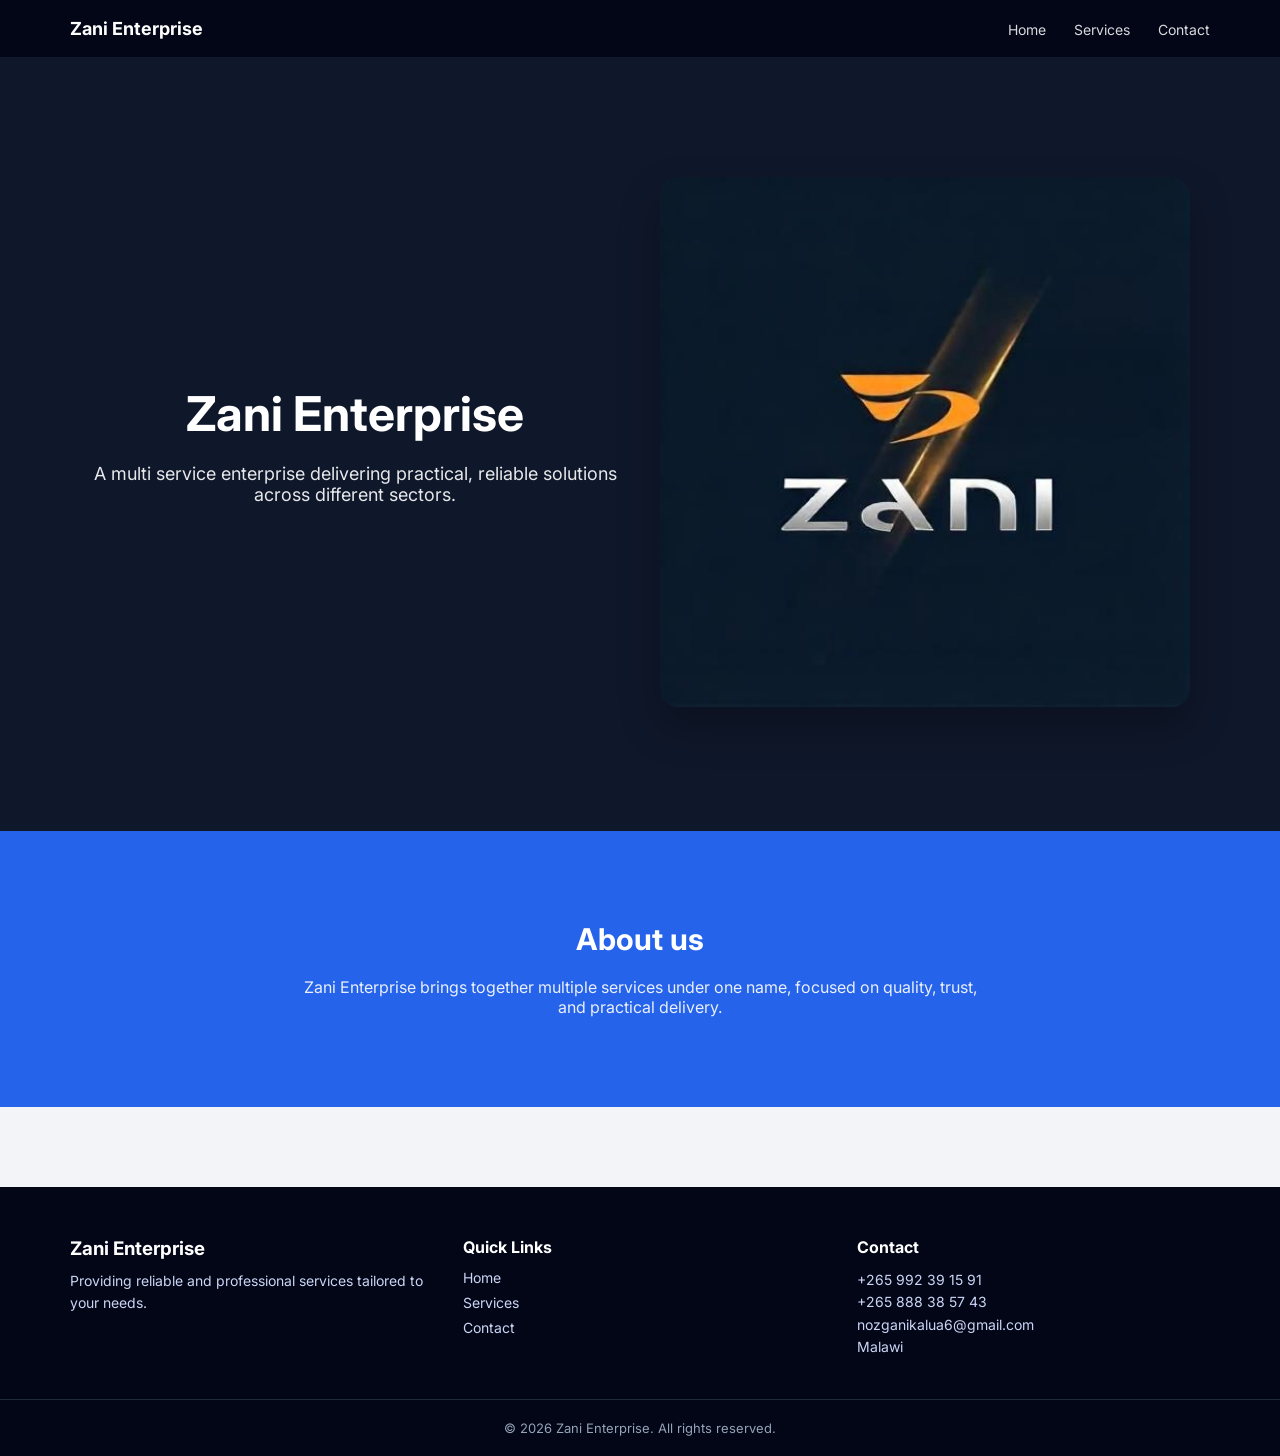
==== index.html @ 391f9b6f "Initial website upload" ====
<!DOCTYPE html>
<html lang="en">
<head>
    <meta charset="UTF-8">
    <title>Zani Enterprise</title>
    <link href="https://fonts.googleapis.com/css2?family=Inter:wght@400;600;700&display=swap" rel="stylesheet">
    <link rel="stylesheet" href="style.css">
    <meta name="viewport" content="width=device-width, initial-scale=1.0">
</head>
<body>

<header class="nav-bar">
    <div class="nav-container">
        <div class="nav-logo">Zani Enterprise</div>

        <nav class="nav-links">
            <a href="index.html">Home</a>
            <a href="services.html">Services</a>
            <a href="contact.html">Contact</a>
        </nav>
    </div>
</header>

<section class="hero">
    <div class="hero-content">
        <div class="hero-text">
            <h1>Zani Enterprise</h1>
            <p>
                A multi service enterprise delivering practical,
                reliable solutions across different sectors.
            </p>
        </div>

        <div class="hero-image">
            <img src="images/hero.jpg" alt="Zani Enterprise services">
        </div>
    </div>
</section>

<section class="about">
    <h2>About us</h2>
    <p>
        Zani Enterprise brings together multiple services
        under one name, focused on quality, trust, and
        practical delivery.
    </p>
</section>

<footer class="site-footer">
    <div class="footer-container">

        <div class="footer-brand">
            <h3>Zani Enterprise</h3>
            <p>Providing reliable and professional services tailored to your needs.</p>
        </div>

        <div class="footer-links">
            <h4>Quick Links</h4>
            <a href="index.html">Home</a>
            <a href="services.html">Services</a>
            <a href="contact.html">Contact</a>
        </div>

        <div class="footer-contact">
            <h4>Contact</h4>
            <p>+265 992 39 15 91<br>+265 888 38 57 43</p>
            <p>nozganikalua6@gmail.com</p>
            <p>Malawi</p>
        </div>

    </div>

    <div class="footer-bottom">
        <p>© 2026 Zani Enterprise. All rights reserved.</p>
    </div>
</footer>

</body>
</html>
---- style.css ----
/* ===============================
   Global Styles
   =============================== */

* {
    margin: 0;
    padding: 0;
    box-sizing: border-box;
    font-family: 'Inter', sans-serif;
}

body {
    background: #f2f4f8;
    color: #111827; /* default text */
}

/* ===============================
   Navigation Bar
   =============================== */

.nav-bar {
    background: #020617;
    position: sticky;
    top: 0;
    z-index: 1000;
}

.nav-container {
    max-width: 1200px;
    margin: auto;
    padding: 18px 30px;
    display: flex;
    justify-content: space-between;
    align-items: center;
}

.nav-logo {
    color: white;
    font-size: 18px;
    font-weight: 700;
}

.nav-links a {
    color: white;
    text-decoration: none;
    margin-left: 24px;
    font-size: 14px;
    opacity: 0.85;
}

.nav-links a:hover {
    opacity: 1;
}

/* ===============================
   Hero Section (Home Page)
   =============================== */

.hero {
    background: #0f172a;
    color: white;
    padding: 120px 20px;
    text-align: center;
}

.hero-content {
    max-width: 1100px;
    margin: auto;
    display: grid;
    grid-template-columns: 1fr 1fr;
    gap: 40px;
    align-items: center;
}

.hero-text h1 {
    font-size: 48px;
    font-weight: 700;
}

.hero-text p {
    margin-top: 20px;
    font-size: 18px;
    opacity: 0.9;
}

.hero-image img {
    width: 100%;
    border-radius: 18px;
    box-shadow: 0 20px 40px rgba(0,0,0,0.25);
}

/* ===============================
   About Section
   =============================== */

.about {
    background: #2563eb;
    color: white;
    padding: 90px 20px;
    text-align: center;
}

.about h2 {
    font-size: 30px;
}

.about p {
    margin-top: 20px;
    max-width: 700px;
    margin-left: auto;
    margin-right: auto;
    font-size: 16px;
    opacity: 0.9;
}

/* ===============================
   Contact Page
   =============================== */

.contact-page {
    max-width: 900px;
    margin: 60px auto;
    padding: 0 20px;
    text-align: center;
}

.contact-page h1 {
    color: #111827;
    margin-bottom: 10px;
}

.contact-page p {
    color: #111827;
    margin-bottom: 40px;
}

.contact-details {
    display: grid;
    grid-template-columns: repeat(3, 1fr);
    gap: 24px;
}

.contact-item {
    background: #f9fafb;
    padding: 24px;
    border-radius: 14px;
}

.contact-item h3 {
    color: #0f172a;
    margin-bottom: 8px;
}

.contact-item p {
    color: #111827;
    font-size: 14px;
    line-height: 1.6;
}

/* ===============================
   Services Overview Page
   =============================== */

.services-page {
    max-width: 1200px;
    margin: 60px auto;
    padding: 0 30px;
    text-align: center;
}

.services-intro {
    color: #111827;
    margin-bottom: 50px;
}

.services-grid {
    display: grid;
    grid-template-columns: repeat(3, 1fr);
    gap: 40px;
    max-width: 900px;
    margin: auto;
}

/* Individual Service Cards */
.service-card {
    background: #f9fafb;
    border-radius: 18px;
    overflow: hidden;
    text-align: center;
    transition: transform 0.3s ease, box-shadow 0.3s ease;
    padding-bottom: 10px;
    margin-bottom: 30px;
}

.service-card:hover {
    transform: translateY(-6px);
    box-shadow: 0 30px 60px rgba(0,0,0,0.15);
}

.service-card img {
    width: 100%;
    height: 220px;
    object-fit: cover;
    border-radius: 14px;
    margin-bottom: 16px;
    transition: transform 0.3s ease;
}

.service-card:hover img {
    transform: scale(1.03);
}

.service-card h3 {
    color: #0f172a;
    padding: 20px 20px 8px;
    font-size: 20px;
}

.service-card p {
    color: #111827;
    font-size: 16px;
    padding: 0 20px 16px;
    line-height: 1.8;
    margin-bottom: 14px;
}

.service-card a {
    display: inline-block;
    margin: 0 20px 20px;
    color: #38bdf8;
    text-decoration: none;
    font-size: 15px;
}

.service-card a:hover {
    text-decoration: underline;
}

/* ===============================
   Individual Service Pages (Design, Consulting, Transport)
   =============================== */

.service-detail {
    max-width: 1200px;
    margin: 60px auto;
    padding: 0 30px;
    color: #111827;
}

/* Hero Section */
.service-hero {
    display: grid;
    grid-template-columns: 1fr 1fr;
    gap: 40px;
    align-items: center;
    margin-bottom: 80px;
    background: #f9fafb;
    padding: 40px 30px;
    border-radius: 20px;
}

.service-hero-text h1 {
    color: #0f172a;
    font-size: 36px;
    margin-bottom: 16px;
}

.service-hero-text p {
    color: #111827;
    font-size: 16px;
    line-height: 1.7;
    margin-bottom: 24px;
}

.service-hero-image img {
    width: 100%;
    border-radius: 20px;
}

/* Buttons */
.primary-btn {
    display: inline-block;
    background: #38bdf8;
    color: #ffffff;
    padding: 12px 24px;
    border-radius: 999px;
    text-decoration: none;
    font-weight: 600;
    font-size: 14px;
    transition: background 0.3s ease;
}

.primary-btn:hover {
    background: #0ea5e9;
}

/* Service sections */
.service-section {
    margin-bottom: 70px;
    background: #f9fafb;
    border-radius: 12px;
    padding: 40px 20px;
}

.service-section h2 {
    color: #0f172a;
    margin-bottom: 16px;
    font-size: 24px;
}

.service-section p,
.service-section li {
    color: #111827;
    font-size: 16px;
    line-height: 1.8;
}

.service-section ul {
    padding-left: 20px;
}

/* Call to Action */
.service-cta {
    text-align: center;
    background: #f9fafb;
    padding: 60px 30px;
    border-radius: 24px;
    margin-bottom: 60px;
}

.service-cta h2 {
    color: #0f172a;
    margin-bottom: 12px;
    font-size: 28px;
}

.service-cta p {
    color: #111827;
    margin-bottom: 24px;
    font-size: 16px;
}

/* ===============================
   Footer
   =============================== */

.site-footer {
    background: #020617;
    margin-top: 80px;
    padding-top: 50px;
}

.footer-container {
    max-width: 1200px;
    margin: auto;
    padding: 0 30px;
    display: grid;
    grid-template-columns: repeat(3, 1fr);
    gap: 40px;
}

.footer-brand h3 {
    color: white;
    margin-bottom: 10px;
}

.footer-brand p {
    color: #cbd5f5;
    font-size: 14px;
    line-height: 1.6;
}

.footer-links h4,
.footer-contact h4 {
    color: white;
    margin-bottom: 12px;
}

.footer-links a {
    display: block;
    color: #cbd5f5;
    text-decoration: none;
    margin-bottom: 8px;
    font-size: 14px;
}

.footer-links a:hover {
    color: white;
}

.footer-contact p {
    color: #cbd5f5;
    font-size: 14px;
    line-height: 1.6;
}

.footer-bottom {
    border-top: 1px solid #1e293b;
    margin-top: 40px;
    padding: 20px 30px;
    text-align: center;
}

.footer-bottom p {
    color: #94a3b8;
    font-size: 13px;
}

/* ===============================
   Mobile Styles
   =============================== */

@media (max-width: 768px) {

    /* Hero */
    .hero-content {
        grid-template-columns: 1fr;
        text-align: center;
    }

    .hero-text h1 {
        font-size: 36px;
    }

    .hero-text p {
        font-size: 16px;
    }

    .hero-image {
        margin-top: 40px;
    }

    /* About */
    .about {
        padding: 70px 20px;
    }

    .about h2 {
        font-size: 26px;
    }

    .about p {
        font-size: 15px;
    }

    /* Services grid */
    .services-page {
        padding: 0 16px;
        text-align: left;
        margin-top: 40px;
    }

    .services-intro {
        font-size: 16px;
        margin-bottom: 30px;
    }

    .services-grid {
        display: block;
        gap: 40px;
    }

    .service-card {
        padding-bottom: 10px;
        margin-bottom: 50px;
        border-radius: 14px;
    }

    .service-card h3 {
        font-size: 18px;
        padding: 10px 0 6px;
    }

    .service-card p {
        font-size: 16px;
        line-height: 1.8;
        padding: 0;
        margin-bottom: 14px;
    }

    .service-card img {
        height: 200px;
    }

    /* Individual service page */
    .service-hero {
        grid-template-columns: 1fr;
        gap: 30px;
    }

    .service-hero-text h1 {
        font-size: 28px;
    }

    .service-detail {
        padding: 0 16px;
    }

    .service-section {
        padding: 30px 16px;
    }

    .service-cta h2 {
        font-size: 22px;
    }

    .service-cta p {
        font-size: 15px;
    }

    /* Navigation */
    .nav-container {
        flex-direction: column;
        gap: 12px;
    }

    .nav-links a {
        margin-left: 0;
        margin-right: 16px;
        font-size: 13px;
    }

    /* Contact */
    .contact-details {
        grid-template-columns: 1fr;
    }

}
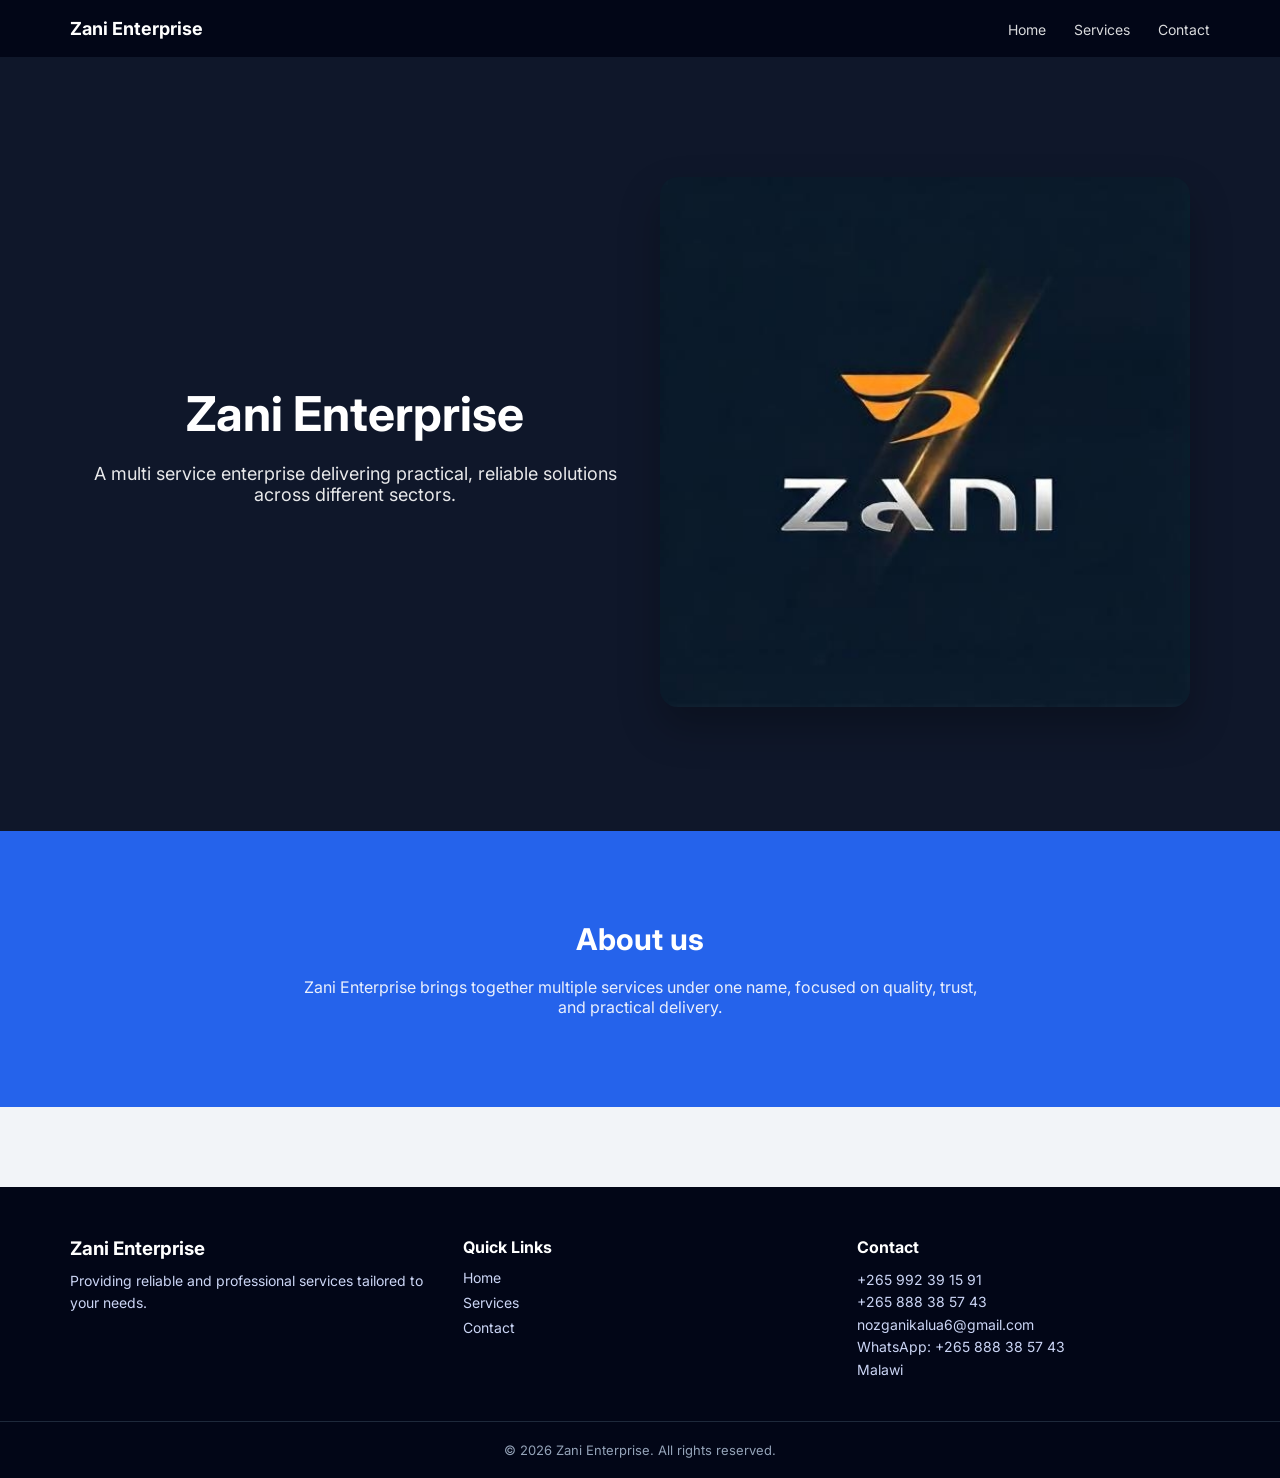
==== commit c9ef7efc: "Describe the change" ====
--- a/index.html
+++ b/index.html
@@ -63,8 +63,19 @@
 
         <div class="footer-contact">
             <h4>Contact</h4>
-            <p>+265 992 39 15 91<br>+265 888 38 57 43</p>
-            <p>nozganikalua6@gmail.com</p>
+            <p>
+                <a href="tel:+265992391591"> +265 992 39 15 91</a>
+            </p> 
+            <p>
+                <a href="tel:+265888385743"> +265 888 38 57 43</a>
+            </p>
+            <p>
+              <a href="mailto: nozganikalua6@gmail.com"> nozganikalua6@gmail.com</a> 
+            </p>
+             <p>
+                <a href="https://wa.me/265888385743"
+                target="_blank"> WhatsApp: +265 888 38 57 43</a>
+            </p>
             <p>Malawi</p>
         </div>
 
--- a/style.css
+++ b/style.css
@@ -394,6 +394,19 @@
     line-height: 1.6;
 }
 
+.footer-contact p {
+    word-break: break-word;
+    overflow-wrap: anywhere;
+}
+
+.footer-contact a {
+    color: #cbd5f5;
+    text-decoration: none;
+}
+.footer-contact a:hover {
+text-decoration: underline;
+}
+
 .footer-bottom {
     border-top: 1px solid #1e293b;
     margin-top: 40px;
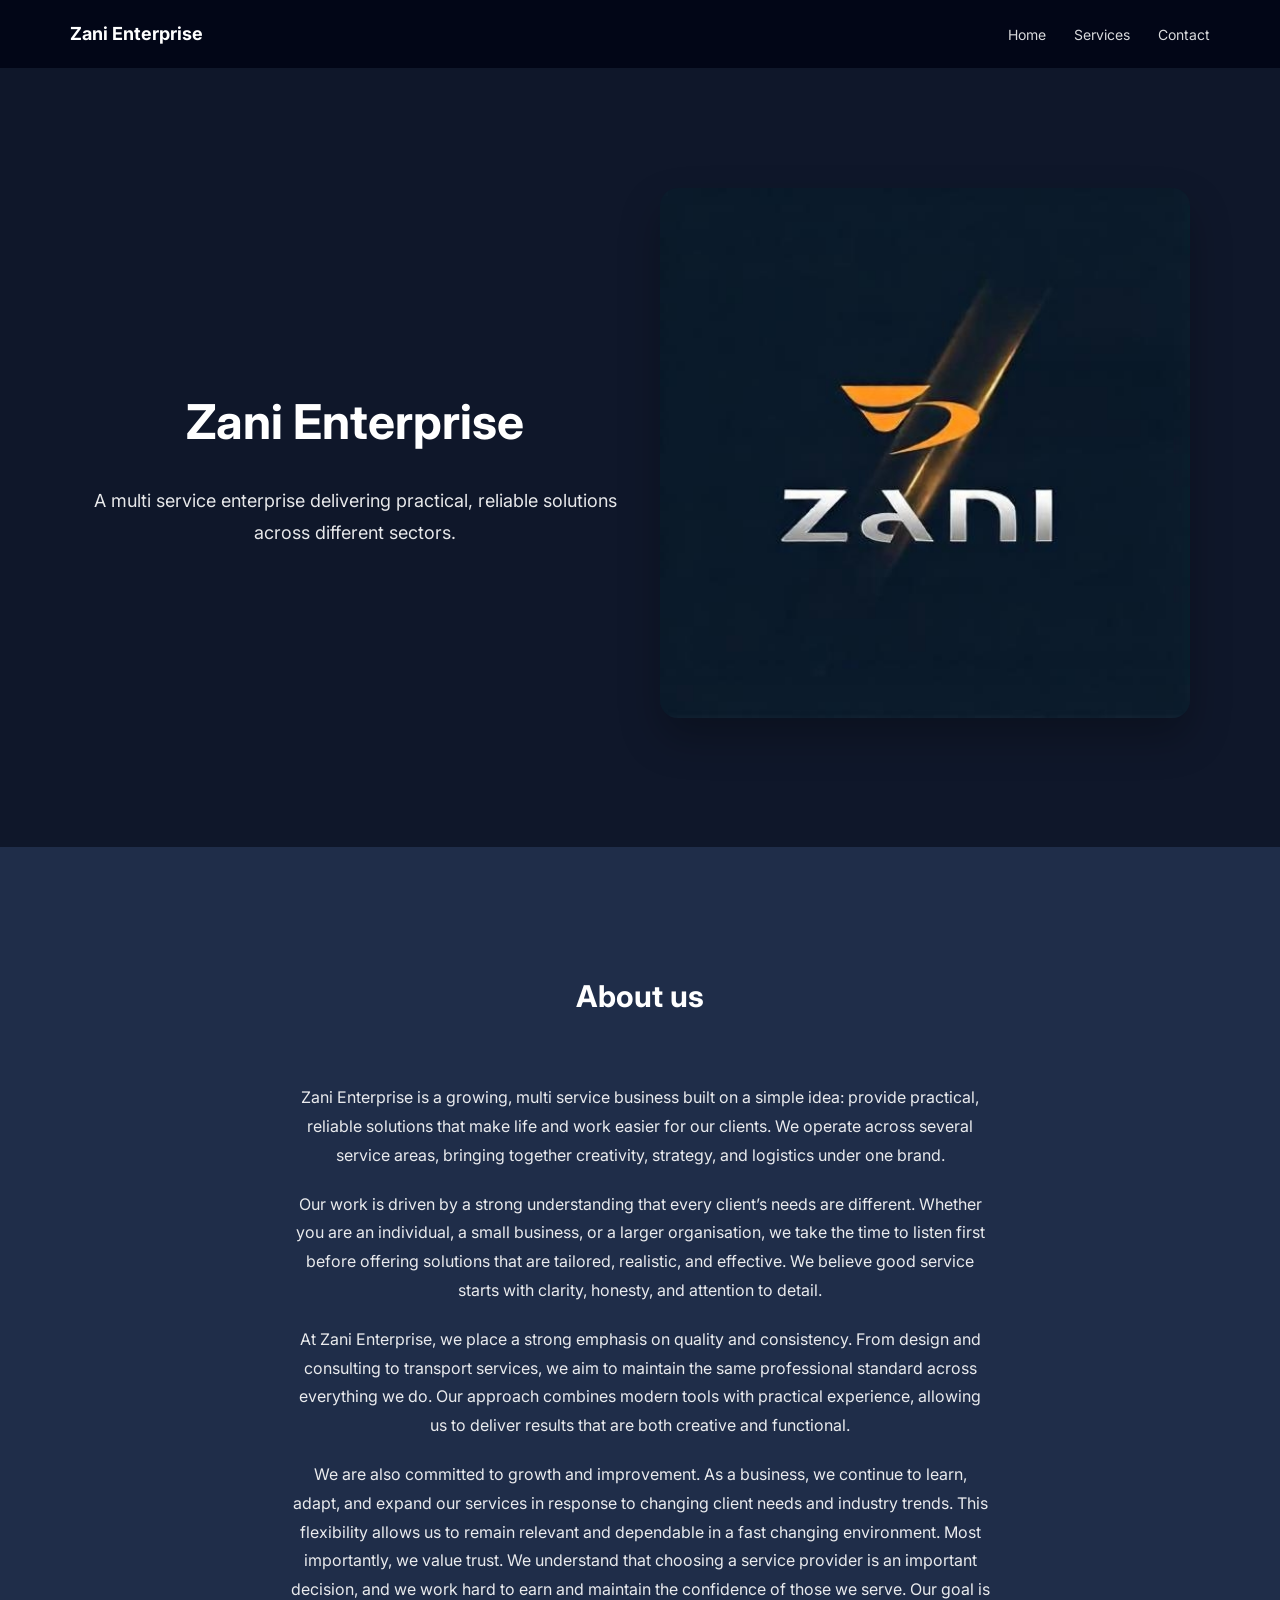
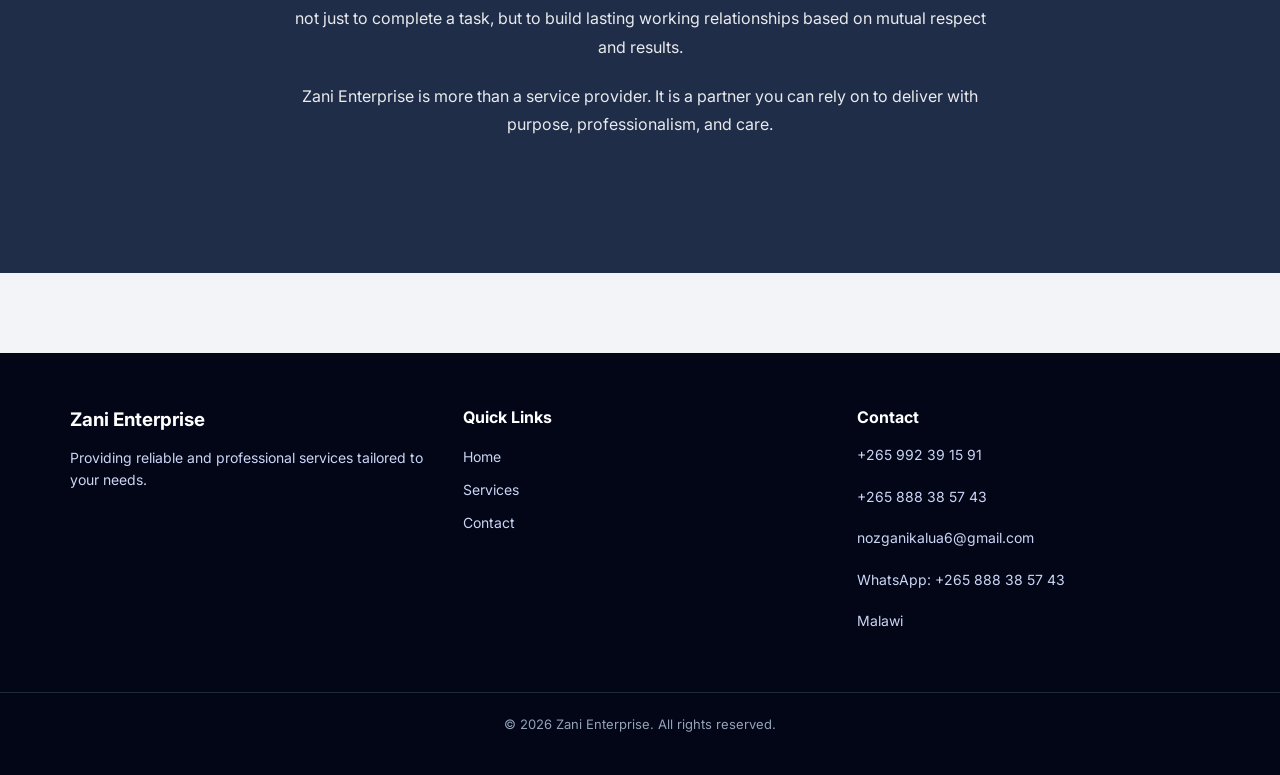
==== commit 3f305ee9: "Improve About page spacing and readability" ====
--- a/index.html
+++ b/index.html
@@ -39,11 +39,22 @@
 
 <section class="about">
     <h2>About us</h2>
-    <p>
-        Zani Enterprise brings together multiple services
-        under one name, focused on quality, trust, and
-        practical delivery.
+    <div class="content">
+        <p>
+        Zani Enterprise is a growing, multi service business built on a simple idea: provide practical, reliable solutions that make life and work easier for our clients. We operate across several service areas, bringing together creativity, strategy, and logistics under one brand.</p>
+
+<p>Our work is driven by a strong understanding that every client’s needs are different. Whether you are an individual, a small business, or a larger organisation, we take the time to listen first before offering solutions that are tailored, realistic, and effective. We believe good service starts with clarity, honesty, and attention to detail.</p>
+
+<p>At Zani Enterprise, we place a strong emphasis on quality and consistency. From design and consulting to transport services, we aim to maintain the same professional standard across everything we do. Our approach combines modern tools with practical experience, allowing us to deliver results that are both creative and functional.</p>
+
+<p>We are also committed to growth and improvement. As a business, we continue to learn, adapt, and expand our services in response to changing client needs and industry trends. This flexibility allows us to remain relevant and dependable in a fast changing environment.
+
+Most importantly, we value trust. We understand that choosing a service provider is an important decision, and we work hard to earn and maintain the confidence of those we serve. Our goal is not just to complete a task, but to build lasting working relationships based on mutual respect and results.</p>
+
+<p>Zani Enterprise is more than a service provider. It is a partner you can rely on to deliver with purpose, professionalism, and care.</p>
+
     </p>
+</div>
 </section>
 
 <footer class="site-footer">
--- a/style.css
+++ b/style.css
@@ -10,8 +10,27 @@
 }
 
 body {
+    line-height: 1.8;
     background: #f2f4f8;
     color: #111827; /* default text */
+}
+
+p {
+  margin-bottom: 1.2rem;
+}
+
+.about .content {
+  max-width: 750px;
+  margin: 0 auto;
+  padding: 1.5rem;
+}
+
+h1, h2 {
+  margin-bottom: 1rem;
+}
+
+h1, h2 {
+  margin-top: 2rem;
 }
 
 /* ===============================
@@ -94,7 +113,7 @@
    =============================== */
 
 .about {
-    background: #2563eb;
+    background: #1f2d49;
     color: white;
     padding: 90px 20px;
     text-align: center;
@@ -540,3 +559,8 @@
 
 }
 
+@media (max-width: 768px) {
+  .about .content {
+    padding: 1.25rem;
+  }
+}
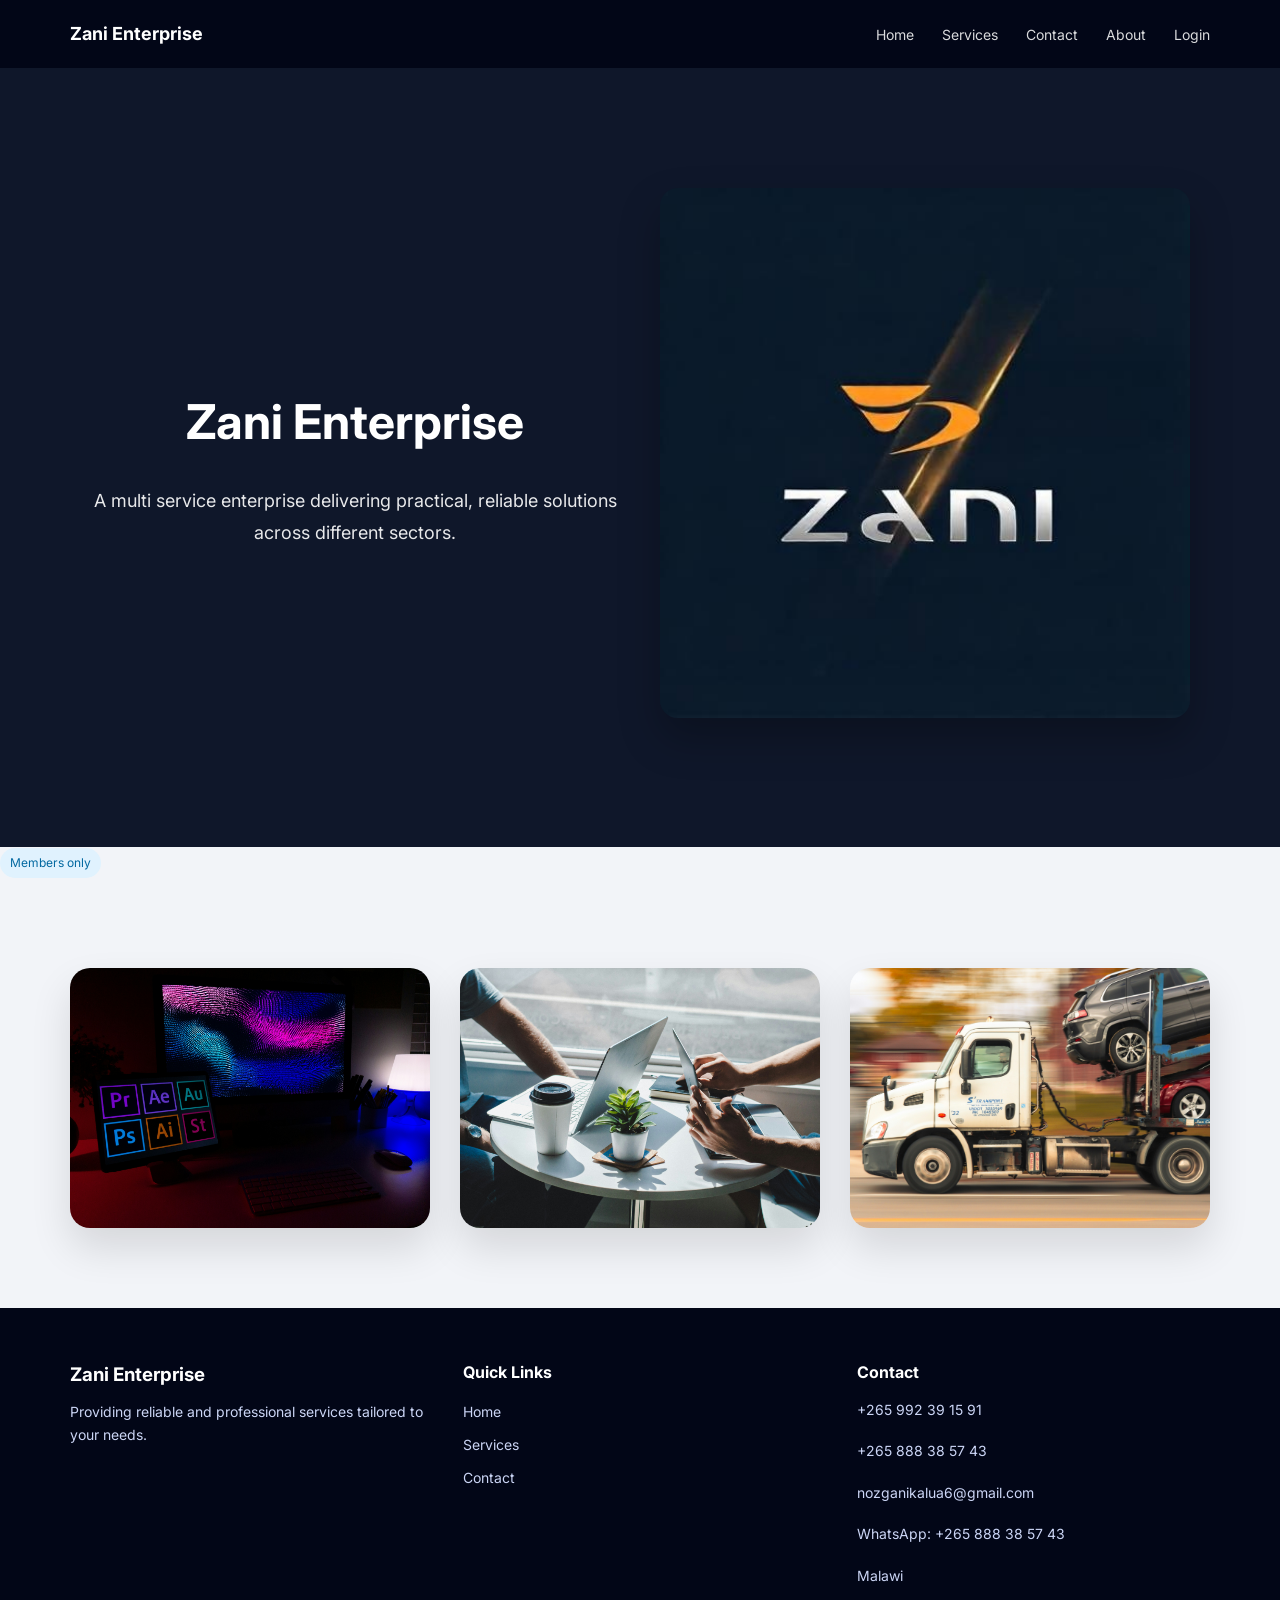
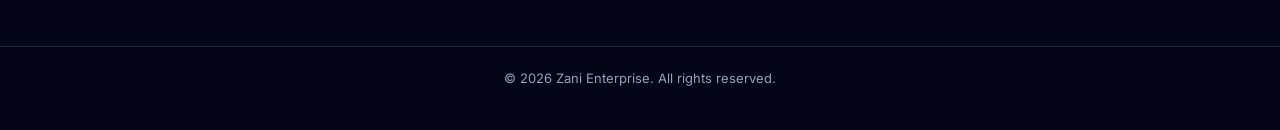
==== commit fe6795cb: "add animated welcome flow and login system" ====
--- a/index.html
+++ b/index.html
@@ -17,6 +17,8 @@
             <a href="index.html">Home</a>
             <a href="services.html">Services</a>
             <a href="contact.html">Contact</a>
+            <a href="about.html">About</a>
+            <a href="login.html">Login</a>
         </nav>
     </div>
 </header>
@@ -37,24 +39,21 @@
     </div>
 </section>
 
-<section class="about">
-    <h2>About us</h2>
-    <div class="content">
-        <p>
-        Zani Enterprise is a growing, multi service business built on a simple idea: provide practical, reliable solutions that make life and work easier for our clients. We operate across several service areas, bringing together creativity, strategy, and logistics under one brand.</p>
+<p class="welcome-msg" style="display:none;">
+    Welcome back. You now have access to additional service options.
+</p>
+<script>
+if (localStorage.getItem("zaniLoggedIn") === "true") {
+    document.querySelector(".welcome-msg")?.style.display = "block";
+}
+</script>
 
-<p>Our work is driven by a strong understanding that every client’s needs are different. Whether you are an individual, a small business, or a larger organisation, we take the time to listen first before offering solutions that are tailored, realistic, and effective. We believe good service starts with clarity, honesty, and attention to detail.</p>
+<span class="member-badge">Members only</span>
 
-<p>At Zani Enterprise, we place a strong emphasis on quality and consistency. From design and consulting to transport services, we aim to maintain the same professional standard across everything we do. Our approach combines modern tools with practical experience, allowing us to deliver results that are both creative and functional.</p>
-
-<p>We are also committed to growth and improvement. As a business, we continue to learn, adapt, and expand our services in response to changing client needs and industry trends. This flexibility allows us to remain relevant and dependable in a fast changing environment.
-
-Most importantly, we value trust. We understand that choosing a service provider is an important decision, and we work hard to earn and maintain the confidence of those we serve. Our goal is not just to complete a task, but to build lasting working relationships based on mutual respect and results.</p>
-
-<p>Zani Enterprise is more than a service provider. It is a partner you can rely on to deliver with purpose, professionalism, and care.</p>
-
-    </p>
-</div>
+<section class="home-showcase">
+    <img src="images/design.jpg" alt="Design services">
+    <img src="images/consulting.jpg" alt="Consulting services">
+    <img src="images/transport.jpg" alt="Transport services">
 </section>
 
 <footer class="site-footer">
--- a/style.css
+++ b/style.css
@@ -113,7 +113,7 @@
    =============================== */
 
 .about {
-    background: #1f2d49;
+    background: #1e2c49;
     color: white;
     padding: 90px 20px;
     text-align: center;
@@ -359,6 +359,23 @@
     font-size: 16px;
 }
 
+.home-showcase {
+    max-width: 1200px;
+    margin: 80px auto;
+    padding: 0 30px;
+    display: grid;
+    grid-template-columns: repeat(3, 1fr);
+    gap: 30px;
+}
+
+.home-showcase img {
+    width: 100%;
+    height: 260px;
+    object-fit: cover;
+    border-radius: 20px;
+    box-shadow: 0 20px 40px rgba(0,0,0,0.12);
+}
+
 /* ===============================
    Footer
    =============================== */
@@ -564,3 +581,134 @@
     padding: 1.25rem;
   }
 }
+
+@media (max-width: 768px) {
+    .home-showcase {
+        grid-template-columns: 1fr;
+        gap: 24px;
+    }
+
+    .home-showcase img {
+        height: 220px;
+    }
+}
+
+.login-page {
+    max-width: 400px;
+    margin: 100px auto;
+    padding: 40px;
+    background: white;
+    border-radius: 20px;
+    text-align: center;
+    box-shadow: 0 20px 40px rgba(0,0,0,0.1);
+}
+
+.login-page h1 {
+    margin-bottom: 10px;
+    color: #020617;
+}
+
+.login-page p {
+    margin-bottom: 30px;
+    color: #475569;
+    font-size: 14px;
+}
+
+.login-form input {
+    width: 100%;
+    padding: 12px 14px;
+    margin-bottom: 16px;
+    border-radius: 10px;
+    border: 1px solid #cbd5f5;
+    font-size: 14px;
+}
+
+.login-form button {
+    width: 100%;
+    padding: 12px;
+    border: none;
+    border-radius: 999px;
+    background: #38bdf8;
+    color: #020617;
+    font-weight: 600;
+    cursor: pointer;
+}
+
+.member-badge {
+    display: inline-block;
+    background: #e0f2fe;
+    color: #0369a1;
+    font-size: 12px;
+    padding: 4px 10px;
+    border-radius: 999px;
+    margin-bottom: 10px;
+}
+
+/* Welcome Page */
+
+.welcome-section {
+    position: relative;
+    height: 100vh;
+    background: url('images/welcome-bg.jpg') no-repeat center center/cover;
+    display: flex;
+    justify-content: center;
+    align-items: center;
+    text-align: center;
+}
+
+.welcome-overlay {
+    background: rgba(0, 0, 0, 0.6);
+    padding: 40px 20px;
+    border-radius: 20px;
+    color: white;
+    transition: opacity 1s ease;
+}
+
+.welcome-message {
+    font-size: 36px;
+    margin-bottom: 10px;
+}
+
+.welcome-subtext {
+    font-size: 18px;
+}
+
+/* Animated Content */
+
+.welcome-content {
+    max-width: 900px;
+    margin: 50px auto;
+    padding: 0 20px;
+}
+
+.content-block {
+    opacity: 0;
+    transform: translateY(50px);
+    transition: all 0.8s ease;
+    margin-bottom: 50px;
+    text-align: center;
+}
+
+.content-block.fade-in {
+    opacity: 1;
+    transform: translateY(0);
+}
+
+.content-block h2 {
+    font-size: 28px;
+    color: #020617;
+    margin-bottom: 12px;
+}
+
+.content-block p {
+    font-size: 16px;
+    color: #334155;
+}
+
+.content-block button.primary-btn {
+    margin-top: 20px;
+}
+
+.welcome-overlay{
+    background: rgba(0, 0, 0, 0.65);
+}
